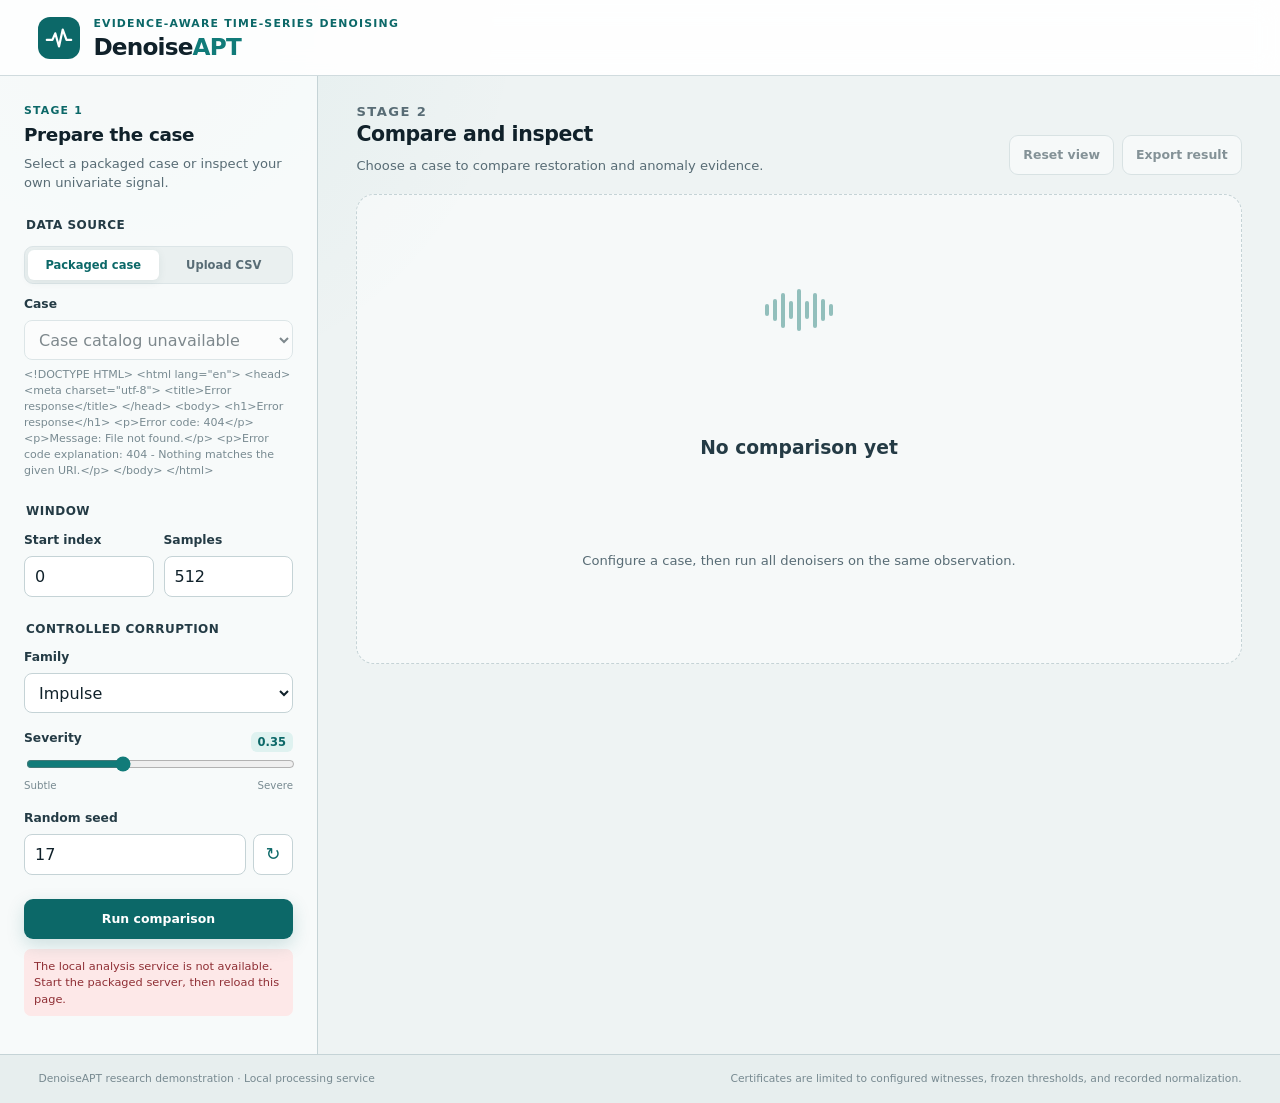
==== web/index.html @ 5c858af9 "Release DenoiseAPT ICDM demo artifact" ====
<!doctype html>
<html lang="en">
<head>
  <meta charset="utf-8">
  <meta name="viewport" content="width=device-width, initial-scale=1">
  <meta name="description" content="DenoiseAPT automatic and interactive anomaly-evidence-preserving generative time-series denoising demonstration">
  <title>DenoiseAPT Demo</title>
  <link rel="stylesheet" href="styles.css">
</head>
<body>
  <a class="skip-link" href="#workspace">Skip to analysis workspace</a>

  <header class="app-header">
    <div class="brand-block">
      <div class="brand-mark" aria-hidden="true">
        <svg viewBox="0 0 32 32" focusable="false">
          <path d="M3 18h6l3-7 4 14 4-18 4 11h5"/>
        </svg>
      </div>
      <div>
        <p class="eyebrow">Evidence-aware time-series denoising</p>
        <h1>Denoise<span>APT</span></h1>
      </div>
    </div>
    <div class="header-status" hidden>
      <span id="healthDot" class="health-dot is-checking" aria-hidden="true"></span>
      <span id="healthText">Connecting to analysis service…</span>
    </div>
  </header>

  <main id="workspace">
    <section class="control-rail" aria-labelledby="setupTitle">
      <div class="rail-intro">
        <p class="step-kicker">Stage 1</p>
        <h2 id="setupTitle">Prepare the case</h2>
        <p>Select a packaged case or inspect your own univariate signal.</p>
      </div>

      <form id="analysisForm" novalidate>
        <fieldset>
          <legend>Data source</legend>
          <div class="segmented" role="radiogroup" aria-label="Data source">
            <label><input type="radio" name="source" value="catalog" checked><span>Packaged case</span></label>
            <label><input type="radio" name="source" value="upload"><span>Upload CSV</span></label>
          </div>

          <div id="catalogFields" class="field-stack">
            <label for="caseSelect">Case</label>
            <select id="caseSelect" name="case" disabled>
              <option value="">Loading cases…</option>
            </select>
            <p id="caseMeta" class="field-note">Cases are loaded from the local dataset package.</p>
          </div>

          <div id="uploadFields" class="field-stack" hidden>
            <label class="file-drop" for="csvFile">
              <span class="file-drop-title">Choose a CSV file</span>
              <span>One numeric value column; an optional time column is supported.</span>
              <input id="csvFile" type="file" accept=".csv,text/csv">
            </label>
            <p id="fileMeta" class="field-note">The file is parsed locally before analysis.</p>
          </div>
        </fieldset>

        <fieldset>
          <legend>Window</legend>
          <div class="two-fields">
            <div>
              <label for="windowStart">Start index</label>
              <input id="windowStart" type="number" min="0" value="0" step="1">
            </div>
            <div>
              <label for="windowLength">Samples</label>
              <input id="windowLength" type="number" min="64" max="2048" value="512" step="1">
            </div>
          </div>
        </fieldset>

        <fieldset>
          <legend>Controlled corruption</legend>
          <label for="corruptionFamily">Family</label>
          <select id="corruptionFamily">
            <option value="gaussian">Gaussian</option>
            <option value="impulse" selected>Impulse</option>
            <option value="drift">Drift</option>
            <option value="mixed">Mixed</option>
            <option value="none">None</option>
          </select>

          <div class="range-row">
            <div class="range-heading">
              <label for="severity">Severity</label>
              <output id="severityValue" for="severity">0.35</output>
            </div>
            <input id="severity" type="range" min="0" max="1" step="0.05" value="0.35">
            <div class="range-labels" aria-hidden="true"><span>Subtle</span><span>Severe</span></div>
          </div>

          <label for="seed">Random seed</label>
          <div class="input-action">
            <input id="seed" type="number" min="0" max="2147483647" value="17" step="1">
            <button id="randomizeSeed" class="icon-button" type="button" aria-label="Generate a new random seed" title="New random seed">↻</button>
          </div>
        </fieldset>

        <button id="runButton" class="primary-button" type="submit">
          <span class="button-label">Run comparison</span>
          <span class="button-loader" aria-hidden="true"></span>
        </button>
        <p id="formError" class="form-error" role="alert" hidden></p>
      </form>
    </section>

    <div class="main-column">
      <section class="workspace-head" aria-labelledby="compareTitle">
        <div>
          <p class="step-kicker">Stage 2</p>
          <h2 id="compareTitle">Compare and inspect</h2>
          <p id="caseHeading">Choose a case to compare restoration and anomaly evidence.</p>
        </div>
        <div class="head-actions">
          <button id="resetView" class="secondary-button" type="button" disabled>Reset view</button>
          <button id="exportButton" class="secondary-button" type="button" disabled>Export result</button>
        </div>
      </section>

      <section id="emptyState" class="empty-state" aria-live="polite">
        <div class="empty-wave" aria-hidden="true"><i></i><i></i><i></i><i></i><i></i><i></i><i></i><i></i><i></i></div>
        <h3>No comparison yet</h3>
        <p>Configure a case, then run all denoisers on the same observation.</p>
      </section>

      <div id="results" hidden>
        <section class="plot-card signal-card" aria-labelledby="signalsTitle">
          <div class="card-heading">
            <div>
              <h3 id="signalsTitle">Synchronized signals</h3>
              <p>Drag across any panel to inspect an interval. Scroll to zoom; double-click to reset.</p>
            </div>
            <div id="signalLegend" class="legend" aria-label="Signal legend"></div>
          </div>
          <div id="signalPlots" class="small-multiples"></div>
          <p id="plotReadout" class="plot-readout" aria-live="polite">Move over a plot to read sample values.</p>
        </section>

        <section class="analysis-grid">
          <div class="plot-card evidence-card">
            <div class="card-heading">
              <div>
                <h3>Anomaly evidence</h3>
                <p>Scores from frozen witness A; certification, when available, checks both A and B.</p>
              </div>
              <div id="scoreLegend" class="legend" aria-label="Anomaly score legend"></div>
            </div>
            <div class="canvas-wrap score-wrap">
              <canvas id="scoreCanvas" tabindex="0" aria-label="Anomaly score comparison over time"></canvas>
              <div class="plot-tooltip" id="scoreTooltip" hidden></div>
            </div>
          </div>

          <aside class="inspector-card" aria-labelledby="inspectorTitle">
            <div class="card-heading">
              <div>
                <p class="step-kicker">Selected interval</p>
                <h3 id="inspectorTitle">Interval inspector</h3>
              </div>
              <span id="concernBadge" class="concern-badge is-neutral">None</span>
            </div>
            <p id="intervalLabel" class="interval-label">Select a region in a plot or concern timeline.</p>
            <div class="cue-list" aria-label="Preservation concern cues">
              <div class="cue-row">
                <div><span>Score change</span><output id="scoreCueValue">—</output></div>
                <div class="cue-track"><span id="scoreCueBar"></span></div>
              </div>
              <div class="cue-row">
                <div><span>Morphology change</span><output id="morphCueValue">—</output></div>
                <div class="cue-track"><span id="morphCueBar"></span></div>
              </div>
              <div class="cue-row">
                <div><span>Stochastic disagreement (disabled)</span><output id="uncertaintyCueValue">0</output></div>
                <div class="cue-track"><span id="uncertaintyCueBar"></span></div>
              </div>
            </div>
            <p class="inspector-note">These are inspection cues, not calibrated failure probabilities. The live protocol uses one deterministic pass, so stochastic disagreement is not estimated.</p>
          </aside>
        </section>

        <section class="plot-card concern-card" aria-labelledby="concernTitle">
          <div class="card-heading compact">
            <div>
              <h3 id="concernTitle">Local preservation concern</h3>
              <p>Click or drag to select a region for intervention.</p>
            </div>
            <div class="concern-key" aria-label="Concern levels">
              <span><i class="low"></i>Low</span><span><i class="medium"></i>Medium</span><span><i class="high"></i>High</span>
            </div>
          </div>
          <div class="canvas-wrap concern-wrap">
            <canvas id="concernCanvas" tabindex="0" aria-label="Local preservation concern over time"></canvas>
            <div class="plot-tooltip" id="concernTooltip" hidden></div>
          </div>
        </section>

        <section id="certificationCard" class="certification-card is-review" aria-labelledby="certificationTitle">
          <div class="certification-heading">
            <div>
              <p class="step-kicker">Automatic preservation</p>
              <h3 id="certificationTitle">Controller status</h3>
            </div>
            <span id="certificationBadge" class="certificate-badge is-unverified">Not evaluated</span>
          </div>
          <p id="certificationSummary" class="certification-summary">Run a case to inspect its threshold-provenance and witness certificate.</p>
          <dl class="certificate-facts">
            <div><dt>Mode</dt><dd id="certificateMode">—</dd></div>
            <div><dt>Decision</dt><dd id="certificateDecision">—</dd></div>
            <div><dt>Repair intervals</dt><dd id="certificateRepairs">—</dd></div>
            <div><dt>Controller latency</dt><dd id="certificateLatency">—</dd></div>
          </dl>
          <details class="certificate-details">
            <summary>Certificate scope and audit</summary>
            <p id="certificateScope"></p>
            <p><strong>Repair map:</strong> <span id="certificateRepairDetail">not available</span></p>
            <p><strong>Witness checks:</strong> <span id="certificateWitnesses">not available</span></p>
            <ul id="certificateLimitations"></ul>
            <p class="audit-hash">Decision audit: <code id="certificateAudit">not available</code></p>
          </details>
        </section>

        <section class="intervention-section" aria-labelledby="interventionTitle">
          <div class="intervention-copy">
            <p class="step-kicker">Stage 3</p>
            <h2 id="interventionTitle">Intervene and verify</h2>
            <p>The established DenoiseAPT output initializes the session. Human edits are reversible and rechecked when certification is in scope.</p>
          </div>
          <div class="action-panel">
            <div class="action-buttons" role="group" aria-label="Intervention actions">
              <button class="action-button accept" type="button" data-action="accept" disabled><strong>Use repair</strong><span>Generative candidate</span></button>
              <button class="action-button protect" type="button" data-action="protect" disabled><strong>Protect</strong><span>Use observation</span></button>
              <button class="action-button blend" type="button" data-action="blend" disabled><strong>Blend</strong><span>Mix both signals</span></button>
              <button class="action-button automatic" type="button" data-action="restore_automatic" disabled><strong>Restore auto</strong><span>Frozen baseline</span></button>
              <button class="action-button revert" type="button" data-action="revert" disabled><strong>Revert</strong><span>Undo last edit</span></button>
            </div>
            <div class="blend-control">
              <div class="range-heading">
                <label for="blendWeight">Observation weight β</label>
                <output id="blendValue" for="blendWeight">0.50</output>
              </div>
              <input id="blendWeight" type="range" min="0" max="1" step="0.05" value="0.50" disabled>
              <div class="range-labels"><span>Denoised</span><span>Observed</span></div>
            </div>
          </div>
        </section>

        <section class="metrics-card" aria-labelledby="metricsTitle">
          <div class="card-heading">
            <div>
              <h3 id="metricsTitle">Evaluation measures</h3>
              <p>Reference-based measures appear only when a known reference is available.</p>
            </div>
            <span id="metricScope" class="scope-pill">Evaluation scope</span>
          </div>
          <div class="table-scroll">
            <table>
              <thead>
                <tr><th scope="col">Method</th><th scope="col">RMSE ↓</th><th scope="col">SNR Δ ↑</th><th scope="col" title="Lightweight demonstration approximation; not the official VUS-PR evaluator">VUS-PR approx. ↑</th><th scope="col">Event recall ↑</th><th scope="col">Erasure ↓</th><th scope="col">False event ↓</th><th scope="col" title="End-to-end learned analysis latency; not generator-only timing">Pipeline latency</th></tr>
              </thead>
              <tbody id="metricsBody"></tbody>
            </table>
          </div>
          <p class="metric-note"><strong>Evaluation note:</strong> this interface reports a lightweight VUS-PR approximation for interactive feedback. Publication tables must be produced with the official evaluator.</p>
        </section>
      </div>
    </div>
  </main>

  <div id="toastRegion" class="toast-region" aria-live="polite" aria-atomic="true"></div>

  <footer>
    <p>DenoiseAPT research demonstration · Local processing service</p>
    <p>Certificates are limited to configured witnesses, frozen thresholds, and recorded normalization.</p>
  </footer>

  <template id="plotTemplate">
    <article class="mini-plot">
      <div class="mini-plot-head"><h4></h4><span></span></div>
      <div class="canvas-wrap"><canvas tabindex="0"></canvas><div class="plot-tooltip" hidden></div></div>
    </article>
  </template>

  <script src="app.js" defer></script>
</body>
</html>
---- web/styles.css ----
:root {
  color-scheme: light;
  --ink-950: #10212a;
  --ink-800: #243b45;
  --ink-600: #586c75;
  --ink-450: #788a91;
  --line: #dce5e7;
  --line-strong: #c5d3d6;
  --surface: #ffffff;
  --surface-soft: #f4f8f8;
  --surface-warm: #faf9f5;
  --teal-700: #0c6868;
  --teal-600: #117b79;
  --teal-500: #1b918d;
  --teal-100: #dff2f0;
  --blue: #3478b8;
  --amber: #df912e;
  --amber-soft: #fff2d9;
  --red: #c84f53;
  --red-soft: #fde8e8;
  --green: #32816e;
  --green-soft: #e3f3ed;
  --purple: #7456a6;
  --shadow: 0 12px 36px rgba(28, 58, 67, 0.08);
  --radius-lg: 18px;
  --radius-md: 12px;
  --radius-sm: 8px;
  font-family: Inter, ui-sans-serif, system-ui, -apple-system, BlinkMacSystemFont, "Segoe UI", sans-serif;
  font-synthesis: none;
}

* { box-sizing: border-box; }

html { min-width: 320px; scroll-behavior: smooth; }

body {
  margin: 0;
  color: var(--ink-950);
  background:
    radial-gradient(circle at 10% 0%, rgba(27, 145, 141, 0.06), transparent 25rem),
    #eef3f3;
  line-height: 1.45;
}

button, input, select { font: inherit; }
button, select, input[type="range"], input[type="file"] { cursor: pointer; }

button:focus-visible, input:focus-visible, select:focus-visible, canvas:focus-visible, a:focus-visible {
  outline: 3px solid rgba(52, 120, 184, 0.34);
  outline-offset: 2px;
}

[hidden] { display: none !important; }

.skip-link {
  position: fixed;
  z-index: 100;
  top: 10px;
  left: 10px;
  padding: 9px 14px;
  border-radius: 7px;
  color: white;
  background: var(--ink-950);
  transform: translateY(-160%);
}
.skip-link:focus { transform: translateY(0); }

.app-header {
  position: sticky;
  z-index: 30;
  top: 0;
  display: flex;
  align-items: center;
  justify-content: space-between;
  min-height: 76px;
  padding: 10px clamp(18px, 3vw, 46px);
  border-bottom: 1px solid rgba(197, 211, 214, 0.8);
  background: rgba(255, 255, 255, 0.92);
  backdrop-filter: blur(12px);
}

.brand-block { display: flex; align-items: center; gap: 13px; }
.brand-block h1 { margin: 0; font-size: 1.45rem; line-height: 1; letter-spacing: -0.035em; }
.brand-block h1 span { color: var(--teal-600); }
.eyebrow, .step-kicker {
  margin: 0 0 4px;
  color: var(--teal-700);
  font-size: 0.68rem;
  font-weight: 750;
  letter-spacing: 0.11em;
  line-height: 1.25;
  text-transform: uppercase;
}
.brand-mark { display: grid; place-items: center; width: 42px; height: 42px; padding: 6px; border-radius: 12px; background: var(--teal-700); }
.brand-mark svg { width: 100%; height: 100%; }
.brand-mark path { fill: none; stroke: white; stroke-width: 2.35; stroke-linecap: round; stroke-linejoin: round; }

.header-status {
  display: flex;
  align-items: center;
  gap: 8px;
  color: var(--ink-600);
  font-size: 0.78rem;
  font-weight: 650;
}
.health-dot { width: 9px; height: 9px; border-radius: 50%; background: var(--ink-450); box-shadow: 0 0 0 4px rgba(120, 138, 145, 0.12); }
.health-dot.is-online { background: var(--green); box-shadow: 0 0 0 4px rgba(50, 129, 110, 0.13); }
.health-dot.is-offline { background: var(--red); box-shadow: 0 0 0 4px rgba(200, 79, 83, 0.13); }
.health-dot.is-checking { animation: pulse 1.4s ease-in-out infinite; }

main { display: grid; grid-template-columns: 318px minmax(0, 1fr); min-height: calc(100vh - 76px); }
.control-rail {
  padding: 28px 24px 38px;
  border-right: 1px solid var(--line-strong);
  background: rgba(250, 252, 252, 0.85);
}
.rail-intro { margin-bottom: 25px; }
.rail-intro h2, .workspace-head h2, .intervention-copy h2 { margin: 0 0 6px; font-size: 1.15rem; letter-spacing: -0.02em; }
.rail-intro > p:last-child, .workspace-head p, .intervention-copy > p:last-child { margin: 0; color: var(--ink-600); font-size: 0.82rem; }

fieldset { min-width: 0; margin: 0 0 24px; padding: 0; border: 0; }
legend { width: 100%; margin-bottom: 11px; color: var(--ink-800); font-size: 0.75rem; font-weight: 750; letter-spacing: 0.04em; text-transform: uppercase; }
label { display: block; margin-bottom: 6px; color: var(--ink-800); font-size: 0.77rem; font-weight: 680; }
select, input[type="number"] {
  width: 100%;
  min-height: 40px;
  padding: 8px 10px;
  border: 1px solid var(--line-strong);
  border-radius: var(--radius-sm);
  color: var(--ink-950);
  background: var(--surface);
}
select:hover, input[type="number"]:hover { border-color: #91a8ac; }
select:disabled, input:disabled, button:disabled { cursor: not-allowed; opacity: 0.52; }
.field-stack { margin-top: 12px; }
.field-note { margin: 7px 0 0; color: var(--ink-450); font-size: 0.69rem; }
.two-fields { display: grid; grid-template-columns: 1fr 1fr; gap: 10px; }
.segmented { display: grid; grid-template-columns: 1fr 1fr; padding: 3px; border: 1px solid var(--line); border-radius: 9px; background: #eaf0f0; }
.segmented label { margin: 0; }
.segmented input { position: absolute; opacity: 0; pointer-events: none; }
.segmented span { display: block; padding: 7px 5px; border-radius: 6px; color: var(--ink-600); font-size: 0.72rem; font-weight: 700; text-align: center; cursor: pointer; }
.segmented input:checked + span { color: var(--teal-700); background: var(--surface); box-shadow: 0 2px 8px rgba(39, 75, 82, 0.08); }
.segmented input:focus-visible + span { outline: 3px solid rgba(52, 120, 184, 0.34); }

.file-drop { padding: 17px 14px; border: 1.5px dashed #9eb3b6; border-radius: 10px; color: var(--ink-600); background: var(--surface); text-align: center; }
.file-drop:hover, .file-drop.is-dragging { border-color: var(--teal-500); background: var(--teal-100); }
.file-drop-title { display: block; margin-bottom: 3px; color: var(--teal-700); font-size: 0.78rem; font-weight: 750; }
.file-drop > span:last-of-type { display: block; font-size: 0.68rem; font-weight: 450; }
.file-drop input { width: 100%; margin-top: 10px; color: var(--ink-600); font-size: 0.68rem; }
.range-row { margin: 17px 0; }
.range-heading { display: flex; align-items: center; justify-content: space-between; gap: 12px; }
.range-heading output { min-width: 40px; padding: 2px 7px; border-radius: 6px; color: var(--teal-700); background: var(--teal-100); font-size: 0.72rem; font-weight: 750; text-align: center; }
input[type="range"] { width: 100%; accent-color: var(--teal-600); }
.range-labels { display: flex; justify-content: space-between; color: var(--ink-450); font-size: 0.64rem; }
.input-action { display: grid; grid-template-columns: 1fr 40px; gap: 7px; }
.icon-button { border: 1px solid var(--line-strong); border-radius: var(--radius-sm); color: var(--teal-700); background: var(--surface); font-size: 1.1rem; }

.primary-button, .secondary-button {
  min-height: 40px;
  border-radius: 9px;
  font-size: 0.78rem;
  font-weight: 750;
}
.primary-button { position: relative; width: 100%; border: 0; color: white; background: var(--teal-700); box-shadow: 0 6px 18px rgba(12, 104, 104, 0.18); }
.primary-button:hover:not(:disabled) { background: #095a5b; transform: translateY(-1px); }
.primary-button.is-loading .button-label { visibility: hidden; }
.button-loader { display: none; position: absolute; inset: 50% auto auto 50%; width: 18px; height: 18px; margin: -9px; border: 2px solid rgba(255,255,255,.4); border-top-color: white; border-radius: 50%; animation: spin .7s linear infinite; }
.primary-button.is-loading .button-loader { display: block; }
.secondary-button { padding: 7px 13px; border: 1px solid var(--line-strong); color: var(--ink-800); background: var(--surface); }
.secondary-button:hover:not(:disabled) { border-color: var(--teal-500); color: var(--teal-700); }
.form-error { margin: 10px 0 0; padding: 9px 10px; border-radius: 7px; color: #8f2f35; background: var(--red-soft); font-size: 0.71rem; }

.main-column { min-width: 0; padding: 28px clamp(20px, 3vw, 44px) 48px; }
.workspace-head { display: flex; align-items: end; justify-content: space-between; gap: 20px; margin-bottom: 19px; }
.workspace-head h2 { font-size: 1.28rem; }
.head-actions { display: flex; gap: 8px; }
.empty-state { display: grid; place-items: center; min-height: 470px; padding: 50px; border: 1px dashed var(--line-strong); border-radius: var(--radius-lg); color: var(--ink-600); background: rgba(255,255,255,.47); text-align: center; }
.empty-state h3 { margin: 16px 0 4px; color: var(--ink-800); }
.empty-state p { margin: 0; font-size: .82rem; }
.empty-wave { display: flex; align-items: center; gap: 4px; height: 44px; }
.empty-wave i { width: 4px; height: 12px; border-radius: 3px; background: #92bfbc; animation: idle-wave 1.8s ease-in-out infinite; }
.empty-wave i:nth-child(2), .empty-wave i:nth-child(8) { height: 22px; animation-delay: .1s; }
.empty-wave i:nth-child(3), .empty-wave i:nth-child(7) { height: 35px; animation-delay: .2s; }
.empty-wave i:nth-child(4), .empty-wave i:nth-child(6) { height: 18px; animation-delay: .3s; }
.empty-wave i:nth-child(5) { height: 42px; animation-delay: .4s; }

#results { display: grid; grid-template-columns: minmax(0, 1fr); gap: 16px; min-width: 0; }
.plot-card, .inspector-card, .metrics-card, .intervention-section, .certification-card {
  min-width: 0;
  border: 1px solid var(--line);
  border-radius: var(--radius-lg);
  background: var(--surface);
  box-shadow: var(--shadow);
}
.plot-card, .metrics-card { padding: 18px 20px; }
.card-heading { display: flex; align-items: start; justify-content: space-between; gap: 18px; margin-bottom: 14px; }
.card-heading.compact { align-items: center; }
.card-heading h3 { margin: 0 0 3px; font-size: .93rem; letter-spacing: -.015em; }
.card-heading p { margin: 0; color: var(--ink-600); font-size: .7rem; }
.legend { display: flex; flex-wrap: wrap; align-items: center; justify-content: end; gap: 5px 12px; color: var(--ink-600); font-size: .66rem; }
.legend span { display: inline-flex; align-items: center; gap: 5px; }
.legend i { width: 14px; height: 2px; border-radius: 2px; }

.small-multiples { display: grid; grid-template-columns: 1fr 1fr; gap: 9px; }
.mini-plot { min-width: 0; overflow: hidden; border: 1px solid var(--line); border-radius: 10px; background: #fbfdfd; }
.mini-plot-head { display: flex; align-items: center; justify-content: space-between; padding: 8px 11px 5px; }
.mini-plot-head h4 { margin: 0; font-size: .7rem; }
.mini-plot-head span { color: var(--ink-450); font-size: .62rem; }
.canvas-wrap { position: relative; min-width: 0; }
.mini-plot .canvas-wrap { height: 122px; }
canvas { display: block; width: 100%; height: 100%; touch-action: none; }
.plot-tooltip { position: absolute; z-index: 5; min-width: 100px; padding: 6px 8px; border: 1px solid #ccd9db; border-radius: 6px; color: var(--ink-800); background: rgba(255,255,255,.96); box-shadow: 0 6px 18px rgba(28,58,67,.12); font-size: .64rem; pointer-events: none; white-space: nowrap; }
.plot-readout { min-height: 1.1em; margin: 8px 0 0; color: var(--ink-450); font-size: .66rem; text-align: right; }

.analysis-grid { display: grid; grid-template-columns: minmax(0, 1.75fr) minmax(260px, .75fr); gap: 16px; }
.evidence-card { min-width: 0; }
.score-wrap { height: 248px; }
.inspector-card { padding: 18px; background: linear-gradient(160deg, #fff, #f7fbfa); }
.concern-badge, .scope-pill { display: inline-flex; align-items: center; justify-content: center; min-height: 24px; padding: 3px 9px; border-radius: 999px; font-size: .65rem; font-weight: 750; }
.concern-badge.is-neutral { color: var(--ink-600); background: #ebf0f0; }
.concern-badge.is-low { color: #246554; background: var(--green-soft); }
.concern-badge.is-medium { color: #865517; background: var(--amber-soft); }
.concern-badge.is-high { color: #94383c; background: var(--red-soft); }
.interval-label { margin: 5px 0 18px; color: var(--ink-600); font-size: .72rem; }
.cue-list { display: grid; gap: 15px; }
.cue-row > div:first-child { display: flex; justify-content: space-between; gap: 8px; margin-bottom: 5px; color: var(--ink-600); font-size: .68rem; }
.cue-row output { color: var(--ink-800); font-weight: 750; }
.cue-track { height: 6px; overflow: hidden; border-radius: 6px; background: #e8eeee; }
.cue-track span { display: block; width: 0; height: 100%; border-radius: inherit; background: var(--teal-500); transition: width .25s ease; }
.inspector-note { margin: 20px 0 0; padding-top: 13px; border-top: 1px solid var(--line); color: var(--ink-450); font-size: .65rem; }

.concern-wrap { height: 86px; }
.concern-key { display: flex; gap: 13px; color: var(--ink-600); font-size: .64rem; }
.concern-key span { display: inline-flex; align-items: center; gap: 5px; }
.concern-key i { width: 9px; height: 9px; border-radius: 2px; }
.concern-key .low { background: #79b8a5; }.concern-key .medium { background: #e4a44e; }.concern-key .high { background: #d56366; }

.certification-card { padding: 18px 20px; border-left: 5px solid var(--ink-450); }
.certification-card.is-passed { border-left-color: var(--green); background: linear-gradient(110deg, #fff, #f2faf7); }
.certification-card.is-failed { border-left-color: var(--red); background: linear-gradient(110deg, #fff, #fff7f7); }
.certification-card.is-review { border-left-color: var(--amber); background: linear-gradient(110deg, #fff, #fffaf0); }
.certification-heading { display: flex; align-items: start; justify-content: space-between; gap: 16px; }
.certification-heading h3 { margin: 0; font-size: .94rem; }
.certificate-badge { display: inline-flex; align-items: center; min-height: 26px; padding: 4px 10px; border-radius: 999px; font-size: .66rem; font-weight: 780; }
.certificate-badge.is-passed { color: #246554; background: var(--green-soft); }
.certificate-badge.is-failed { color: #94383c; background: var(--red-soft); }
.certificate-badge.is-unverified, .certificate-badge.is-overridden { color: #865517; background: var(--amber-soft); }
.certification-summary { margin: 9px 0 14px; color: var(--ink-600); font-size: .72rem; }
.certificate-facts { display: grid; grid-template-columns: repeat(4, minmax(0, 1fr)); gap: 8px; margin: 0; }
.certificate-facts div { padding: 9px 10px; border: 1px solid var(--line); border-radius: 8px; background: rgba(255,255,255,.7); }
.certificate-facts dt { color: var(--ink-450); font-size: .61rem; font-weight: 680; text-transform: uppercase; }
.certificate-facts dd { margin: 2px 0 0; color: var(--ink-800); font-size: .7rem; font-weight: 730; }
.certificate-details { margin-top: 12px; padding-top: 10px; border-top: 1px solid var(--line); color: var(--ink-600); font-size: .67rem; }
.certificate-details summary { cursor: pointer; color: var(--teal-700); font-weight: 720; }
.certificate-details p { margin: 8px 0; }
.certificate-details ul { margin: 7px 0; padding-left: 18px; }
.audit-hash code { overflow-wrap: anywhere; color: var(--ink-800); }

.intervention-section { display: grid; grid-template-columns: minmax(210px, .55fr) minmax(0, 1.45fr); overflow: hidden; }
.intervention-copy { padding: 20px; color: white; background: var(--ink-950); }
.intervention-copy .step-kicker { color: #8dd0cb; }
.intervention-copy h2 { font-size: 1.02rem; }
.intervention-copy > p:last-child { color: #bfd0d3; }
.action-panel { display: grid; grid-template-columns: minmax(0, 1fr) 180px; gap: 18px; padding: 19px; }
.action-buttons { display: grid; grid-template-columns: repeat(5, minmax(78px, 1fr)); gap: 8px; }
.action-button { display: flex; flex-direction: column; align-items: start; min-height: 58px; padding: 9px 11px; border: 1px solid var(--line-strong); border-radius: 9px; color: var(--ink-800); background: var(--surface); text-align: left; }
.action-button strong { font-size: .72rem; }.action-button span { color: var(--ink-450); font-size: .61rem; }
.action-button:hover:not(:disabled) { border-color: var(--teal-500); background: #f7fbfa; }
.action-button.accept { border-left: 3px solid var(--green); }.action-button.protect { border-left: 3px solid var(--red); }.action-button.blend { border-left: 3px solid var(--amber); }.action-button.automatic { border-left: 3px solid var(--blue); }.action-button.revert { border-left: 3px solid var(--purple); }
.blend-control { align-self: center; }
.blend-control label { font-size: .68rem; }

.scope-pill { color: var(--teal-700); background: var(--teal-100); }
.table-scroll { min-width: 0; max-width: 100%; overflow-x: auto; }
table { width: 100%; border-collapse: collapse; font-variant-numeric: tabular-nums; }
th, td { padding: 10px 11px; border-bottom: 1px solid var(--line); font-size: .68rem; text-align: right; white-space: nowrap; }
th { color: var(--ink-600); background: var(--surface-soft); font-weight: 700; }
th:first-child, td:first-child { position: sticky; left: 0; z-index: 1; text-align: left; }
th:first-child { background: var(--surface-soft); } td:first-child { color: var(--ink-800); background: white; font-weight: 720; }
tbody tr:last-child td { border-bottom: 0; }
tbody tr.is-approved td { color: var(--teal-700); background: #f1faf8; }
tbody tr.is-approved td:first-child { background: #f1faf8; }
.not-available { color: var(--ink-450); }
.metric-note { margin: 11px 0 0; padding-top: 10px; border-top: 1px solid var(--line); color: var(--ink-450); font-size: .65rem; }
.metric-note strong { color: var(--ink-600); }

.toast-region { position: fixed; z-index: 80; right: 20px; bottom: 20px; display: grid; gap: 8px; width: min(340px, calc(100vw - 40px)); }
.toast { padding: 11px 14px; border: 1px solid var(--line-strong); border-left: 4px solid var(--teal-500); border-radius: 9px; color: var(--ink-800); background: white; box-shadow: var(--shadow); font-size: .74rem; animation: toast-in .2s ease-out; }
.toast.is-error { border-left-color: var(--red); }

footer { display: flex; justify-content: space-between; gap: 20px; padding: 16px clamp(18px, 3vw, 46px); border-top: 1px solid var(--line-strong); color: var(--ink-450); background: #e7eeee; font-size: .67rem; }
footer p { margin: 0; }

@keyframes pulse { 50% { opacity: .35; } }
@keyframes spin { to { transform: rotate(360deg); } }
@keyframes idle-wave { 50% { transform: scaleY(.55); opacity: .55; } }
@keyframes toast-in { from { opacity: 0; transform: translateY(8px); } }

@media (max-width: 1320px) {
  .action-panel { grid-template-columns: 1fr; }
  .blend-control { max-width: 280px; }
}

@media (max-width: 1150px) {
  main { grid-template-columns: 280px minmax(0, 1fr); }
  .small-multiples { grid-template-columns: 1fr; }
  .analysis-grid { grid-template-columns: 1fr; }
  .certificate-facts { grid-template-columns: 1fr 1fr; }
}

@media (max-width: 820px) {
  .app-header { position: static; }
  main { display: block; }
  .control-rail { border-right: 0; border-bottom: 1px solid var(--line-strong); }
  .control-rail form { display: grid; grid-template-columns: 1fr 1fr; gap: 0 20px; }
  .control-rail form fieldset { margin-bottom: 18px; }
  .control-rail form fieldset:first-child { grid-row: span 2; }
  .control-rail .primary-button, .form-error { grid-column: 1 / -1; }
  .workspace-head { align-items: start; }
  .intervention-section { grid-template-columns: 1fr; }
  .action-buttons { grid-template-columns: 1fr 1fr; }
  .certificate-facts { grid-template-columns: 1fr 1fr; }
}

@media (max-width: 560px) {
  .app-header { align-items: start; }
  .brand-block .eyebrow, .header-status span:last-child { display: none; }
  .control-rail form { display: block; }
  .main-column { padding-inline: 13px; }
  .workspace-head { display: block; }
  .head-actions { margin-top: 13px; }
  .head-actions button { flex: 1; }
  .card-heading { display: block; }
  .legend, .concern-key { justify-content: start; margin-top: 9px; }
  .plot-card, .metrics-card { padding: 14px; }
  .action-buttons { grid-template-columns: 1fr 1fr; }
  .certificate-facts { grid-template-columns: 1fr; }
  footer { display: block; }
  footer p + p { margin-top: 4px; }
}

@media (prefers-reduced-motion: reduce) {
  *, *::before, *::after { scroll-behavior: auto !important; animation-duration: .01ms !important; animation-iteration-count: 1 !important; transition-duration: .01ms !important; }
}
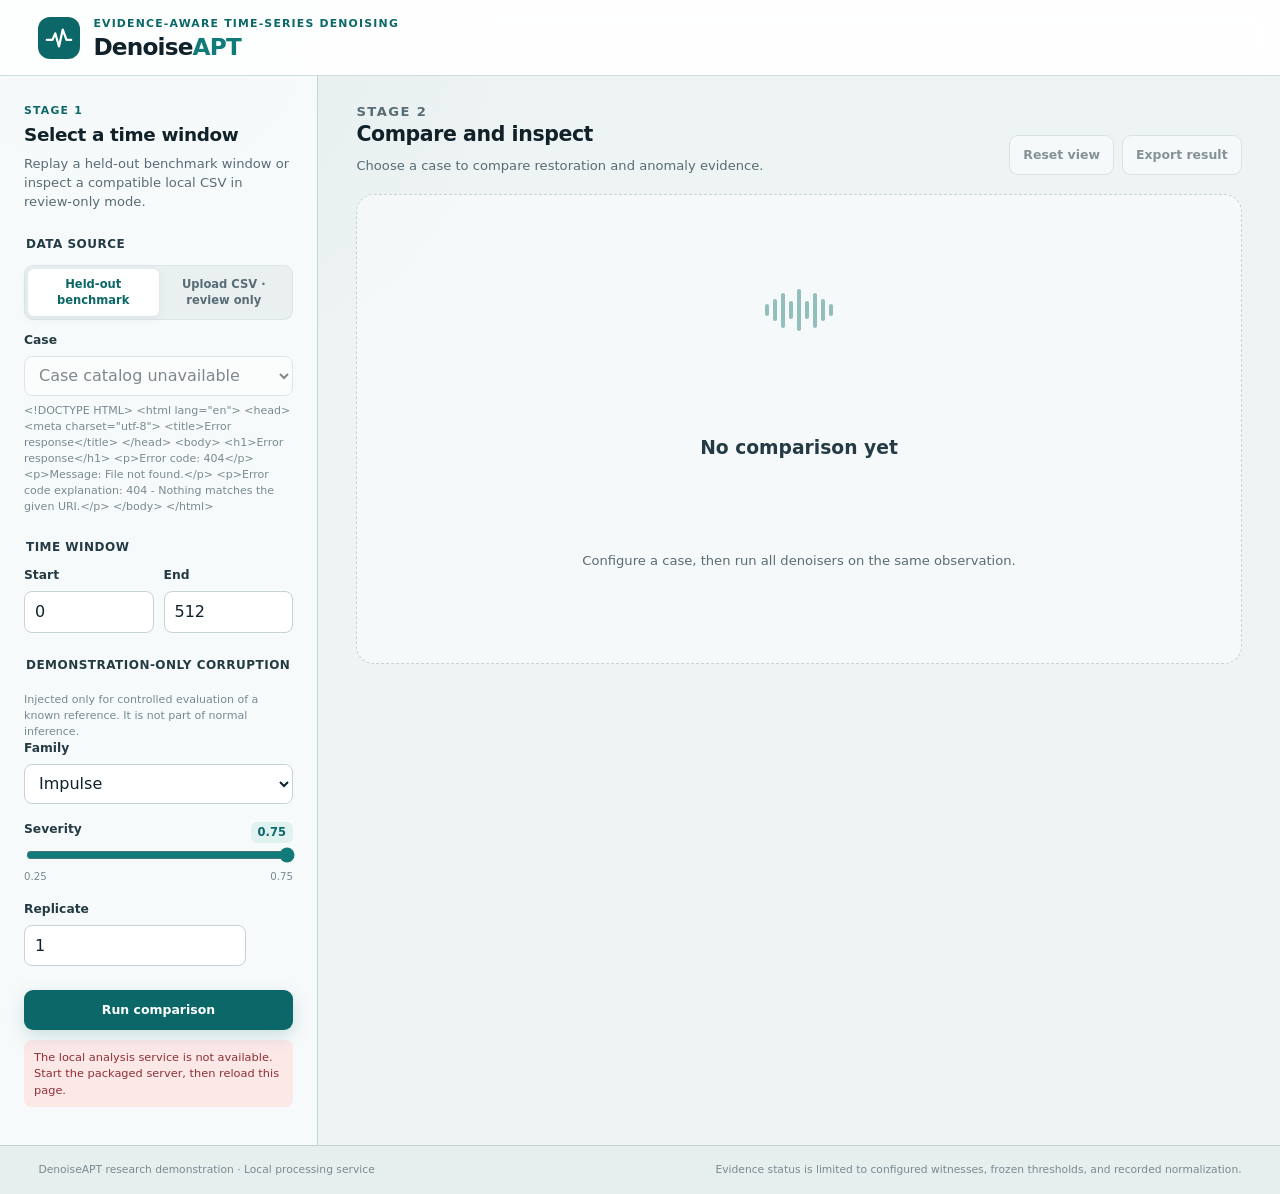
==== commit b4bd13c0: "Revise held-out demo workflow and public data boundary" ====
--- a/web/index.html
+++ b/web/index.html
@@ -32,16 +32,16 @@
     <section class="control-rail" aria-labelledby="setupTitle">
       <div class="rail-intro">
         <p class="step-kicker">Stage 1</p>
-        <h2 id="setupTitle">Prepare the case</h2>
-        <p>Select a packaged case or inspect your own univariate signal.</p>
+        <h2 id="setupTitle">Select a time window</h2>
+        <p>Replay a held-out benchmark window or inspect a compatible local CSV in review-only mode.</p>
       </div>
 
       <form id="analysisForm" novalidate>
         <fieldset>
           <legend>Data source</legend>
           <div class="segmented" role="radiogroup" aria-label="Data source">
-            <label><input type="radio" name="source" value="catalog" checked><span>Packaged case</span></label>
-            <label><input type="radio" name="source" value="upload"><span>Upload CSV</span></label>
+            <label><input type="radio" name="source" value="catalog" checked><span>Held-out benchmark</span></label>
+            <label><input type="radio" name="source" value="upload"><span>Upload CSV · review only</span></label>
           </div>
 
           <div id="catalogFields" class="field-stack">
@@ -49,35 +49,36 @@
             <select id="caseSelect" name="case" disabled>
               <option value="">Loading cases…</option>
             </select>
-            <p id="caseMeta" class="field-note">Cases are loaded from the local dataset package.</p>
+            <p id="caseMeta" class="field-note">Only explicitly supported held-out benchmark presets are listed.</p>
           </div>
 
           <div id="uploadFields" class="field-stack" hidden>
             <label class="file-drop" for="csvFile">
               <span class="file-drop-title">Choose a CSV file</span>
-              <span>One numeric value column; an optional time column is supported.</span>
+              <span>Header plus one numeric signal column; optional time and 0/1 label columns.</span>
               <input id="csvFile" type="file" accept=".csv,text/csv">
             </label>
-            <p id="fileMeta" class="field-note">The file is parsed locally before analysis.</p>
+            <p id="fileMeta" class="field-note">Compatible univariate CSVs are processed locally in review-only mode. Unseen domains are not claimed to be supported without adaptation.</p>
           </div>
         </fieldset>
 
         <fieldset>
-          <legend>Window</legend>
+          <legend>Time window</legend>
           <div class="two-fields">
             <div>
-              <label for="windowStart">Start index</label>
+              <label for="windowStart">Start</label>
               <input id="windowStart" type="number" min="0" value="0" step="1">
             </div>
             <div>
-              <label for="windowLength">Samples</label>
-              <input id="windowLength" type="number" min="64" max="2048" value="512" step="1">
+              <label for="windowEnd">End</label>
+              <input id="windowEnd" type="number" min="64" max="2048" value="512" step="1">
             </div>
           </div>
         </fieldset>
 
         <fieldset>
-          <legend>Controlled corruption</legend>
+          <legend>Demonstration-only corruption</legend>
+          <p class="field-note">Injected only for controlled evaluation of a known reference. It is not part of normal inference.</p>
           <label for="corruptionFamily">Family</label>
           <select id="corruptionFamily">
             <option value="gaussian">Gaussian</option>
@@ -90,16 +91,15 @@
           <div class="range-row">
             <div class="range-heading">
               <label for="severity">Severity</label>
-              <output id="severityValue" for="severity">0.35</output>
-            </div>
-            <input id="severity" type="range" min="0" max="1" step="0.05" value="0.35">
-            <div class="range-labels" aria-hidden="true"><span>Subtle</span><span>Severe</span></div>
-          </div>
-
-          <label for="seed">Random seed</label>
+            <output id="severityValue" for="severity">0.75</output>
+            </div>
+            <input id="severity" type="range" min="0.25" max="0.75" step="0.25" value="0.75">
+            <div class="range-labels" aria-hidden="true"><span>0.25</span><span>0.75</span></div>
+          </div>
+
+          <label for="seed">Replicate</label>
           <div class="input-action">
-            <input id="seed" type="number" min="0" max="2147483647" value="17" step="1">
-            <button id="randomizeSeed" class="icon-button" type="button" aria-label="Generate a new random seed" title="New random seed">↻</button>
+            <input id="seed" type="number" min="0" max="1" value="1" step="1">
           </div>
         </fieldset>
 
@@ -140,15 +140,15 @@
             <div id="signalLegend" class="legend" aria-label="Signal legend"></div>
           </div>
           <div id="signalPlots" class="small-multiples"></div>
-          <p id="plotReadout" class="plot-readout" aria-live="polite">Move over a plot to read sample values.</p>
+          <p id="plotReadout" class="plot-readout" aria-live="polite">Move over a plot to read time-point values.</p>
         </section>
 
         <section class="analysis-grid">
           <div class="plot-card evidence-card">
             <div class="card-heading">
               <div>
-                <h3>Anomaly evidence</h3>
-                <p>Scores from frozen witness A; certification, when available, checks both A and B.</p>
+              <h3>Anomaly-preservation evidence</h3>
+              <p>Configured Scorer-A traces for the corrupted observation and the current model output; the status check uses Scorers A and B.</p>
               </div>
               <div id="scoreLegend" class="legend" aria-label="Anomaly score legend"></div>
             </div>
@@ -161,19 +161,19 @@
           <aside class="inspector-card" aria-labelledby="inspectorTitle">
             <div class="card-heading">
               <div>
-                <p class="step-kicker">Selected interval</p>
+                <p class="step-kicker">Selected time interval</p>
                 <h3 id="inspectorTitle">Interval inspector</h3>
               </div>
               <span id="concernBadge" class="concern-badge is-neutral">None</span>
             </div>
-            <p id="intervalLabel" class="interval-label">Select a region in a plot or concern timeline.</p>
+            <p id="intervalLabel" class="interval-label">Select a region in a plot or evidence timeline.</p>
             <div class="cue-list" aria-label="Preservation concern cues">
               <div class="cue-row">
-                <div><span>Score change</span><output id="scoreCueValue">—</output></div>
+                <div><span>Scorer-A difference</span><output id="scoreCueValue">—</output></div>
                 <div class="cue-track"><span id="scoreCueBar"></span></div>
               </div>
               <div class="cue-row">
-                <div><span>Morphology change</span><output id="morphCueValue">—</output></div>
+                <div><span>Signal difference</span><output id="morphCueValue">—</output></div>
                 <div class="cue-track"><span id="morphCueBar"></span></div>
               </div>
               <div class="cue-row">
@@ -181,22 +181,22 @@
                 <div class="cue-track"><span id="uncertaintyCueBar"></span></div>
               </div>
             </div>
-            <p class="inspector-note">These are inspection cues, not calibrated failure probabilities. The live protocol uses one deterministic pass, so stochastic disagreement is not estimated.</p>
+            <p class="inspector-note">These are configured comparison cues, not calibrated anomaly probabilities. Reference labels remain evaluation-only.</p>
           </aside>
         </section>
 
         <section class="plot-card concern-card" aria-labelledby="concernTitle">
           <div class="card-heading compact">
             <div>
-              <h3 id="concernTitle">Local preservation concern</h3>
-              <p>Click or drag to select a region for intervention.</p>
-            </div>
-            <div class="concern-key" aria-label="Concern levels">
-              <span><i class="low"></i>Low</span><span><i class="medium"></i>Medium</span><span><i class="high"></i>High</span>
+              <h3 id="concernTitle">Local preservation evidence</h3>
+              <p id="concernDescription">Shared configured Scorer-A support between the observation and Our Model. Click or drag to select an interval.</p>
+            </div>
+            <div id="concernKey" class="concern-key" aria-label="Preservation-evidence key">
+              <span><i class="none"></i>No shared support</span><span><i class="shared"></i>Shared support</span>
             </div>
           </div>
           <div class="canvas-wrap concern-wrap">
-            <canvas id="concernCanvas" tabindex="0" aria-label="Local preservation concern over time"></canvas>
+            <canvas id="concernCanvas" tabindex="0" aria-label="Local configured preservation evidence over time"></canvas>
             <div class="plot-tooltip" id="concernTooltip" hidden></div>
           </div>
         </section>
@@ -204,49 +204,57 @@
         <section id="certificationCard" class="certification-card is-review" aria-labelledby="certificationTitle">
           <div class="certification-heading">
             <div>
-              <p class="step-kicker">Automatic preservation</p>
-              <h3 id="certificationTitle">Controller status</h3>
+            <p class="step-kicker">Automatic model response</p>
+            <h3 id="certificationTitle">Configured evidence status</h3>
             </div>
             <span id="certificationBadge" class="certificate-badge is-unverified">Not evaluated</span>
           </div>
-          <p id="certificationSummary" class="certification-summary">Run a case to inspect its threshold-provenance and witness certificate.</p>
+          <p id="certificationSummary" class="certification-summary">Run a case to inspect its frozen Scorer-A/B evidence record.</p>
           <dl class="certificate-facts">
-            <div><dt>Mode</dt><dd id="certificateMode">—</dd></div>
-            <div><dt>Decision</dt><dd id="certificateDecision">—</dd></div>
-            <div><dt>Repair intervals</dt><dd id="certificateRepairs">—</dd></div>
-            <div><dt>Controller latency</dt><dd id="certificateLatency">—</dd></div>
+            <div><dt>Scope</dt><dd id="certificateMode">—</dd></div>
+            <div><dt>Current state</dt><dd id="certificateDecision">—</dd></div>
+            <div><dt>Expert adaptations</dt><dd id="certificateRepairs">—</dd></div>
+            <div><dt>Check status</dt><dd id="certificateLatency">—</dd></div>
           </dl>
           <details class="certificate-details">
-            <summary>Certificate scope and audit</summary>
+            <summary>Evidence scope and provenance</summary>
             <p id="certificateScope"></p>
-            <p><strong>Repair map:</strong> <span id="certificateRepairDetail">not available</span></p>
+            <p><strong>Expert record:</strong> <span id="certificateRepairDetail">not available</span></p>
             <p><strong>Witness checks:</strong> <span id="certificateWitnesses">not available</span></p>
             <ul id="certificateLimitations"></ul>
-            <p class="audit-hash">Decision audit: <code id="certificateAudit">not available</code></p>
+            <p class="audit-hash">Replay provenance: <code id="certificateAudit">not available</code></p>
           </details>
         </section>
 
         <section class="intervention-section" aria-labelledby="interventionTitle">
           <div class="intervention-copy">
             <p class="step-kicker">Stage 3</p>
-            <h2 id="interventionTitle">Intervene and verify</h2>
-            <p>The established DenoiseAPT output initializes the session. Human edits are reversible and rechecked when certification is in scope.</p>
+            <h2 id="interventionTitle">Add expert knowledge</h2>
+            <p>Our Model initializes the session. Select an interval, choose how much observation to retain, and apply a reversible adaptation followed by a fresh A/B check.</p>
           </div>
           <div class="action-panel">
             <div class="action-buttons" role="group" aria-label="Intervention actions">
-              <button class="action-button accept" type="button" data-action="accept" disabled><strong>Use repair</strong><span>Generative candidate</span></button>
-              <button class="action-button protect" type="button" data-action="protect" disabled><strong>Protect</strong><span>Use observation</span></button>
-              <button class="action-button blend" type="button" data-action="blend" disabled><strong>Blend</strong><span>Mix both signals</span></button>
-              <button class="action-button automatic" type="button" data-action="restore_automatic" disabled><strong>Restore auto</strong><span>Frozen baseline</span></button>
+              <button class="action-button blend" type="button" data-action="blend" disabled><strong>Apply weight</strong><span>Adapt selected interval</span></button>
+              <button class="action-button automatic" type="button" data-action="restore_automatic" disabled><strong>Restore auto</strong><span>Original model output</span></button>
               <button class="action-button revert" type="button" data-action="revert" disabled><strong>Revert</strong><span>Undo last edit</span></button>
             </div>
             <div class="blend-control">
               <div class="range-heading">
                 <label for="blendWeight">Observation weight β</label>
-                <output id="blendValue" for="blendWeight">0.50</output>
-              </div>
-              <input id="blendWeight" type="range" min="0" max="1" step="0.05" value="0.50" disabled>
-              <div class="range-labels"><span>Denoised</span><span>Observed</span></div>
+                <output id="blendValue" for="blendWeight">0.75</output>
+              </div>
+              <input id="blendWeight" type="range" min="0" max="1" step="0.05" value="0.75" disabled>
+              <div class="range-labels"><span>Automatic model</span><span>Observation</span></div>
+              <p class="field-note">Adapted output = β · observation + (1 − β) · automatic model, inside the selected interval only.</p>
+            </div>
+            <div class="adaptation-preview">
+              <div class="range-heading"><strong>Selected-interval preview</strong><span id="adaptationState">Automatic model</span></div>
+              <div class="preview-legend" aria-label="Adaptation preview legend">
+                <span><i class="automatic"></i>Automatic model</span>
+                <span><i class="observation"></i>Observation</span>
+                <span><i class="adapted"></i>Weighted preview</span>
+              </div>
+              <div class="canvas-wrap"><canvas id="adaptationCanvas" aria-label="Selected interval before and after expert adaptation"></canvas></div>
             </div>
           </div>
         </section>
@@ -254,20 +262,20 @@
         <section class="metrics-card" aria-labelledby="metricsTitle">
           <div class="card-heading">
             <div>
-              <h3 id="metricsTitle">Evaluation measures</h3>
-              <p>Reference-based measures appear only when a known reference is available.</p>
+              <h3 id="metricsTitle">Matched-window measures</h3>
+              <p>Condition-level observation-scale errors for the same held-out reference and corruption.</p>
             </div>
             <span id="metricScope" class="scope-pill">Evaluation scope</span>
           </div>
           <div class="table-scroll">
             <table>
               <thead>
-                <tr><th scope="col">Method</th><th scope="col">RMSE ↓</th><th scope="col">SNR Δ ↑</th><th scope="col" title="Lightweight demonstration approximation; not the official VUS-PR evaluator">VUS-PR approx. ↑</th><th scope="col">Event recall ↑</th><th scope="col">Erasure ↓</th><th scope="col">False event ↓</th><th scope="col" title="End-to-end learned analysis latency; not generator-only timing">Pipeline latency</th></tr>
+                <tr><th scope="col">Method</th><th scope="col">Overall OS-NRMSE ↓</th><th scope="col">Anomaly OS-NRMSE ↓</th></tr>
               </thead>
               <tbody id="metricsBody"></tbody>
             </table>
           </div>
-          <p class="metric-note"><strong>Evaluation note:</strong> this interface reports a lightweight VUS-PR approximation for interactive feedback. Publication tables must be produced with the official evaluator.</p>
+          <p class="metric-note"><strong>Scope:</strong> this is one illustrative held-out condition selected for the demonstration. Aggregate comparisons remain those in the sealed benchmark artifacts.</p>
         </section>
       </div>
     </div>
@@ -277,7 +285,7 @@
 
   <footer>
     <p>DenoiseAPT research demonstration · Local processing service</p>
-    <p>Certificates are limited to configured witnesses, frozen thresholds, and recorded normalization.</p>
+    <p>Evidence status is limited to configured witnesses, frozen thresholds, and recorded normalization.</p>
   </footer>
 
   <template id="plotTemplate">
--- a/web/styles.css
+++ b/web/styles.css
@@ -141,6 +141,7 @@
 .segmented span { display: block; padding: 7px 5px; border-radius: 6px; color: var(--ink-600); font-size: 0.72rem; font-weight: 700; text-align: center; cursor: pointer; }
 .segmented input:checked + span { color: var(--teal-700); background: var(--surface); box-shadow: 0 2px 8px rgba(39, 75, 82, 0.08); }
 .segmented input:focus-visible + span { outline: 3px solid rgba(52, 120, 184, 0.34); }
+.segmented input:disabled + span { cursor: not-allowed; opacity: 0.5; box-shadow: none; }
 
 .file-drop { padding: 17px 14px; border: 1.5px dashed #9eb3b6; border-radius: 10px; color: var(--ink-600); background: var(--surface); text-align: center; }
 .file-drop:hover, .file-drop.is-dragging { border-color: var(--teal-500); background: var(--teal-100); }
@@ -218,6 +219,8 @@
 .inspector-card { padding: 18px; background: linear-gradient(160deg, #fff, #f7fbfa); }
 .concern-badge, .scope-pill { display: inline-flex; align-items: center; justify-content: center; min-height: 24px; padding: 3px 9px; border-radius: 999px; font-size: .65rem; font-weight: 750; }
 .concern-badge.is-neutral { color: var(--ink-600); background: #ebf0f0; }
+.concern-badge.is-none { color: var(--ink-600); background: #ebf0f0; }
+.concern-badge.is-shared { color: var(--teal-700); background: var(--teal-100); }
 .concern-badge.is-low { color: #246554; background: var(--green-soft); }
 .concern-badge.is-medium { color: #865517; background: var(--amber-soft); }
 .concern-badge.is-high { color: #94383c; background: var(--red-soft); }
@@ -233,6 +236,7 @@
 .concern-key { display: flex; gap: 13px; color: var(--ink-600); font-size: .64rem; }
 .concern-key span { display: inline-flex; align-items: center; gap: 5px; }
 .concern-key i { width: 9px; height: 9px; border-radius: 2px; }
+.concern-key .none { background: #d9e4e4; }.concern-key .shared { background: var(--teal-500); }
 .concern-key .low { background: #79b8a5; }.concern-key .medium { background: #e4a44e; }.concern-key .high { background: #d56366; }
 
 .certification-card { padding: 18px 20px; border-left: 5px solid var(--ink-450); }
@@ -261,14 +265,25 @@
 .intervention-copy .step-kicker { color: #8dd0cb; }
 .intervention-copy h2 { font-size: 1.02rem; }
 .intervention-copy > p:last-child { color: #bfd0d3; }
-.action-panel { display: grid; grid-template-columns: minmax(0, 1fr) 180px; gap: 18px; padding: 19px; }
-.action-buttons { display: grid; grid-template-columns: repeat(5, minmax(78px, 1fr)); gap: 8px; }
+.action-panel { display: grid; grid-template-columns: minmax(0, 1fr) 230px; gap: 14px 18px; padding: 19px; }
+.action-buttons { display: grid; grid-template-columns: repeat(3, minmax(96px, 1fr)); gap: 8px; }
 .action-button { display: flex; flex-direction: column; align-items: start; min-height: 58px; padding: 9px 11px; border: 1px solid var(--line-strong); border-radius: 9px; color: var(--ink-800); background: var(--surface); text-align: left; }
 .action-button strong { font-size: .72rem; }.action-button span { color: var(--ink-450); font-size: .61rem; }
 .action-button:hover:not(:disabled) { border-color: var(--teal-500); background: #f7fbfa; }
 .action-button.accept { border-left: 3px solid var(--green); }.action-button.protect { border-left: 3px solid var(--red); }.action-button.blend { border-left: 3px solid var(--amber); }.action-button.automatic { border-left: 3px solid var(--blue); }.action-button.revert { border-left: 3px solid var(--purple); }
 .blend-control { align-self: center; }
 .blend-control label { font-size: .68rem; }
+.blend-control .field-note { margin-top: 6px; font-size: .59rem; line-height: 1.35; }
+.adaptation-preview { grid-column: 1 / -1; padding-top: 10px; border-top: 1px solid var(--line); }
+.adaptation-preview .range-heading { margin-bottom: 5px; color: var(--ink-650); font-size: .68rem; }
+.preview-legend { display: flex; flex-wrap: wrap; gap: 11px; margin-bottom: 5px; color: var(--ink-600); font-size: .61rem; }
+.preview-legend span { display: inline-flex; align-items: center; gap: 5px; }
+.preview-legend i { display: inline-block; width: 16px; height: 2px; border-radius: 2px; }
+.preview-legend .automatic { background: #64767d; }
+.preview-legend .observation { background: #c84f53; }
+.preview-legend .adapted { background: #3478b8; }
+.adaptation-preview .canvas-wrap { height: 128px; border: 1px solid var(--line); border-radius: 8px; background: var(--surface); }
+.adaptation-preview canvas { display: block; width: 100%; height: 100%; }
 
 .scope-pill { color: var(--teal-700); background: var(--teal-100); }
 .table-scroll { min-width: 0; max-width: 100%; overflow-x: auto; }
